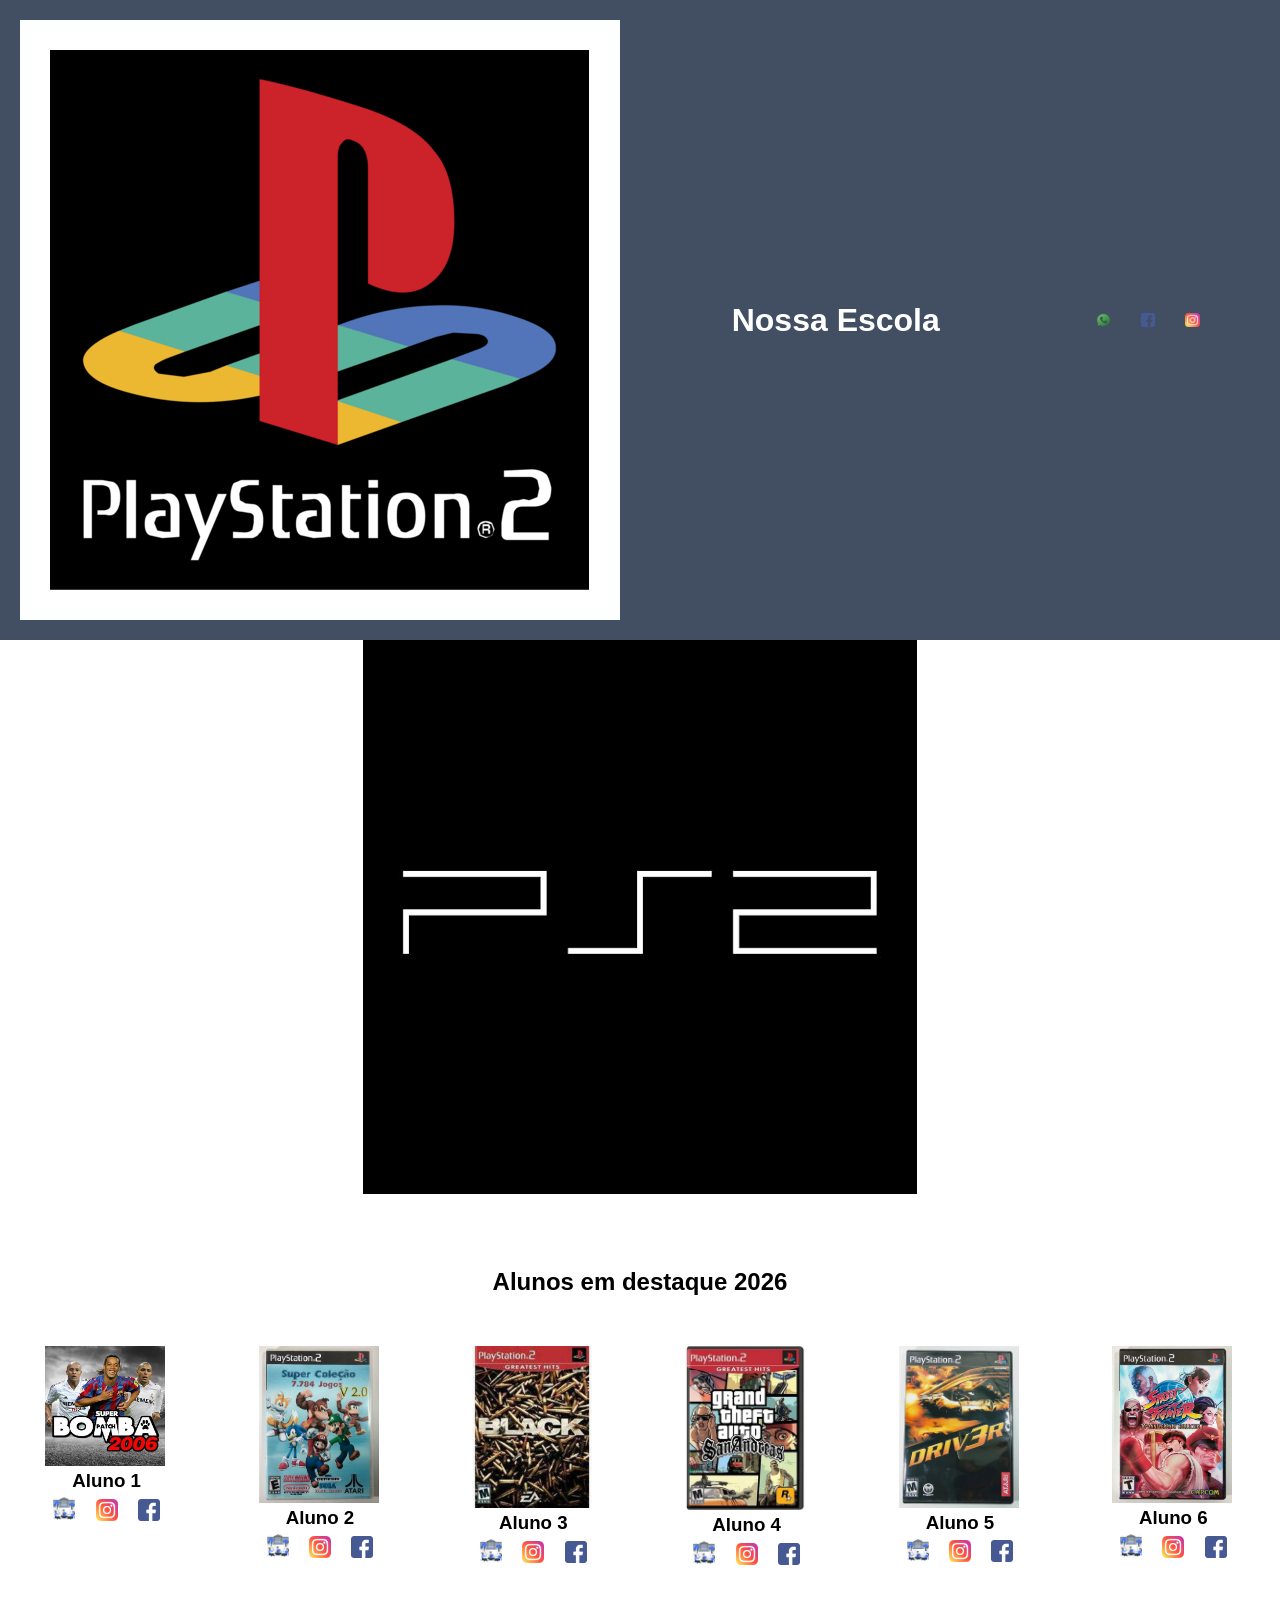
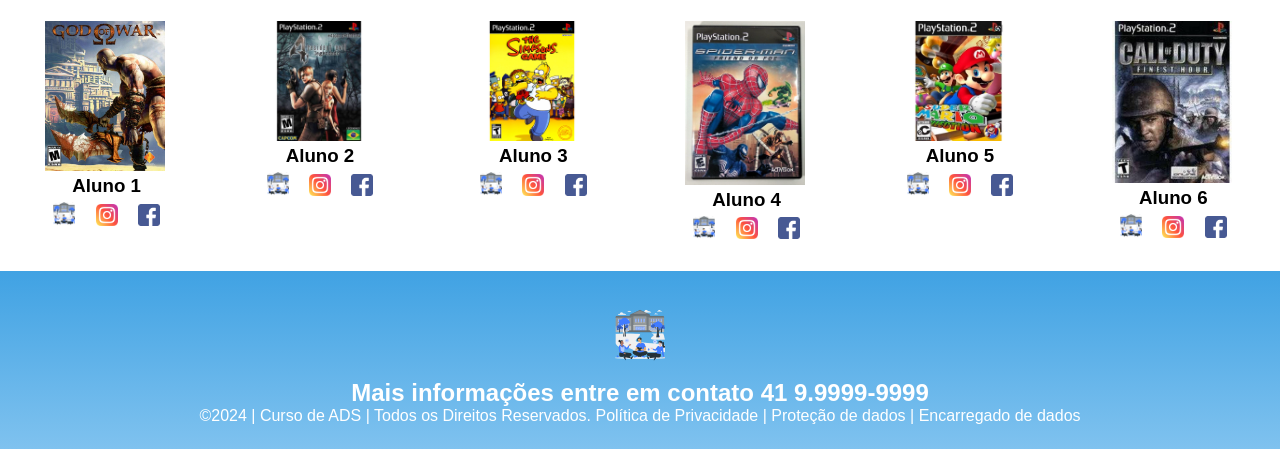
==== index.html @ 1014425b "80" ====
<!DOCTYPE html>
<html lang="pt-br">
<head>
<meta charset="UTF-8">
<meta name="viewport" content="width=device-width, initial-scale=1.0">
<title>Home | Nossa Escola</title>
<link rel="stylesheet" href="style.css">
</head>
<body>
<!--header é a parte do cabeçalho do site, é o topo da página-->
<header class="cabecalho-itens">
<img class="cabecalho_imagem" src="playstation-2-logo-png_seeklogo-298960.png" alt="Logo da
Página">
<h1 class="titulo_site">Nossa Escola</h1>
<div class="sociais">
<img class="sociais" src="whatsapp.png" alt="Logo do Whats da
Escola">
<img class="sociais" src="facebook.png" alt="Facebook da
Escola">
<img class="sociais" src="instagram.png" alt="instagram da
Escola">
</div>
</header>
<!--Seção banner 1 é a parte do paragrafo 1 da página-->
<section class="banner1">
<img class="escola.image" src="ps2.png" alt="Banner da Escola">
</section>
<!--Seção estudantes é a parte do paragrafo 2 da página -- "Meninos"-->
<!--altere em "src="estudante_menino_1.png" para src"nome da imagem do menino em
todos abaixo-->
<!--altere em "src="site_school.png" para src"nome da logo em todos abaixo-->
<!--para aumentar os alunos copie a div no edidor que corresponda desde a foto
até os icones abaixo - dúvidas chame o professor-->
<section class="estudante">
<h1 class="estudante_titulo">Alunos em destaque 2026</h1>
<p> </p>
<div class="estudantes_todos">
<div class="estudante-div">
<img class="estudante-imagem" src="bombapatch.jpeg" alt="Foto da
turma do 1CDS do ano de 2026">
<h3 class="estudante-nome">Aluno 1</h3>
<a href="https://cursos.alura.com.br/dashboard">
<p> </p>
<img class="estudante-icone" src="logo_nossa_escola.png" alt="Link do Site da
escola"></a>
<img class="estudante-icone" src="instagram.png" alt="Link do
Instagram">
<img class="estudante-icone" src="facebook.png" alt="Link do Facebook">
</div>
<div class="estudante-div">
<img class="estudante-imagem" src="nintendo50&75.webp" alt="Foto da
turma do 1CDS do ano de 2026">
<h3 class="estudante-nome">Aluno 2</h3>
<a href="https://cursos.alura.com.br/dashboard">
<p> </p>
<img class="estudante-icone" src="logo_nossa_escola.png" alt="Link do Site da
escola"></a>
<img class="estudante-icone" src="instagram.png" alt="Link do
Instagram">
<img class="estudante-icone" src="facebook.png" alt="Link do Facebook">
</div>
<div class="estudante-div">
<img class="estudante-imagem" src="black.jpg" alt="Foto da
turma do 1CDS do ano de 2026">
<h3 class="estudante-nome">Aluno 3</h3>
<a href="https://cursos.alura.com.br/dashboard">
<p> </p>
<img class="estudante-icone" src="logo_nossa_escola.png" alt="Link do Site da
escola"></a>
<img class="estudante-icone" src="instagram.png" alt="Link do
Instagram">
<img class="estudante-icone" src="facebook.png" alt="Link do Facebook">
</div>
<div class="estudante-div">
<img class="estudante-imagem" src="gtasa.jpg" alt="Foto da
turma do 1CDS do ano de 2026">
<h3 class="estudante-nome">Aluno 4</h3>
<a href="https://cursos.alura.com.br/dashboard">
<p> </p>
<img class="estudante-icone" src="logo_nossa_escola.png" alt="Link do Site da
escola"></a>
<img class="estudante-icone" src="instagram.png" alt="Link do
Instagram">
<img class="estudante-icone" src="facebook.png" alt="Link do Facebook">
</div>
<div class="estudante-div">
<img class="estudante-imagem" src="driv3r.webp" alt="Foto da
turma do 1CDS do ano de 2026">
<h3 class="estudante-nome">Aluno 5</h3>
<a href="https://cursos.alura.com.br/dashboard">
<p> </p>
<img class="estudante-icone" src="logo_nossa_escola.png" alt="Link do Site da
escola"></a>
<img class="estudante-icone" src="instagram.png" alt="Link do
Instagram">
<img class="estudante-icone" src="facebook.png" alngt="Link do Facebook">
</div>

<div class="estudante-div">
<img class="estudante-imagem" src="fighter.webp" alt="Foto da
turma do 1CDS do ano de 2026">
<h3 class="estudante-nome">Aluno 6</h3>
<a href="https://cursos.alura.com.br/dashboard">
<p> </p>
<img class="estudante-icone" src="logo_nossa_escola.png" alt="Link do
Site da escola"></a>
<img class="estudante-icone" src="instagram.png" alt="Link do
Instagram">
<img class="estudante-icone" src="facebook.png" alt="Link do
Facebook">
</div>
</div>
</section>

<!--Seção estudantes é a parte do paragrafo 3 da página -- "Meninas"-->
<!--altere em "src="estudante_menina_1.png" para src"nome da imagem do menina em
todas abaixo-->
<!--altere em "src="site_school.png" para src"nome da logo em todos abaixo-->
<section class="estudante">
<div class="estudantes_todos">
<div class="estudante-div">
<img class="estudante-imagem" src="God_of_War_2005_capa.png" alt="Foto da
turma do 1CDS do ano de 2023">
<h3 class="estudante-nome">Aluno 1</h3>
<a href="https://cursos.alura.com.br/dashboard">
<p> </p>
<img class="estudante-icone" src="logo_nossa_escola.png" alt="Link do Site da
escola"></a>
<img class="estudante-icone" src="instagram.png" alt="Link do Instagram">
<img class="estudante-icone" src="facebook.png" alt="Link do Facebook">
</div>
<div class="estudante-div">
<img class="estudante-imagem" src="residentevil.jpeg" alt="Foto da
turma do 1CDS do ano de 2023">
<h3 class="estudante-nome">Aluno 2</h3>
<a href="https://cursos.alura.com.br/dashboard">
<p> </p>
<img class="estudante-icone" src="logo_nossa_escola.png" alt="Link do Site da
escola"></a>
<img class="estudante-icone" src="instagram.png" alt="Link do Instagram">
<img class="estudante-icone" src="facebook.png" alt="Link do Facebook">
</div>
<div class="estudante-div">
<img class="estudante-imagem" src="thesimpsons.jpeg" alt="Foto da
turma do 1CDS do ano de 2023">
<h3 class="estudante-nome">Aluno 3</h3>
<a href="https://cursos.alura.com.br/dashboard">
<p> </p>
<img class="estudante-icone" src="logo_nossa_escola.png" alt="Link do Site da
escola"></a>
<img class="estudante-icone" src="instagram.png" alt="Link do Instagram">
<img class="estudante-icone" src="facebook.png" alt="Link do Facebook">
</div>
<div class="estudante-div">
<img class="estudante-imagem" src="spiderman.webp" alt="Foto da
turma do 1CDS do ano de 2023">
<h3 class="estudante-nome">Aluno 4</h3>
<a href="https://cursos.alura.com.br/dashboard">
<p> </p>
<img class="estudante-icone" src="logo_nossa_escola.png" alt="Link do Site da
escola"></a>
<img class="estudante-icone" src="instagram.png" alt="Link do Instagram">
<img class="estudante-icone" src="facebook.png" alt="Link do Facebook">
</div>
<div class="estudante-div">
<img class="estudante-imagem" src="supermario.jpeg" alt="Foto da
turma do 1CDS do ano de 2023">
<h3 class="estudante-nome">Aluno 5</h3>
<a href="https://cursos.alura.com.br/dashboard">
<p> </p>
<img class="estudante-icone" src="logo_nossa_escola.png" alt="Link do Site da
escola"></a>
<img class="estudante-icone" src="instagram.png" alt="Link do Instagram">
<img class="estudante-icone" src="facebook.png" alt="Link do Facebook">
</div>
<div class="estudante-div">
<img class="estudante-imagem" src="callofduty.jpg" alt="Foto da turma do
1CDS do ano de 2023">
<h3 class="estudante-nome">Aluno 6</h3>
<a href="https://cursos.alura.com.br/dashboard">
<p> </p>
<img class="estudante-icone" src="logo_nossa_escola.png" alt="Link do Site
da escola"></a>
<img class="estudante-icone" src="instagram.png" alt="Link do Instagram">
<img class="estudante-icone" src="facebook.png" alt="Link do Facebook">
</div>
</div>
</section>
<!--Seção rodapé é a parte final da paragrafo 3 da página-->
<footer class="escola">
<img class="logo_rodape" src="logo_nossa_escola.png" alt="Logo da Escola">
<h2 class="escola-título">Mais informações entre em contato<a class="link"

href="https://wa.me/5541999999999"> 41 9.9999-9999 </a></h2>
<p></p>
<p>©2024 | Curso de ADS | Todos os Direitos Reservados.
Política de Privacidade | Proteção de dados | Encarregado de dados</p>
<p> </p>
</footer>
</body>
</html>
---- style.css ----
*{
margin: 0;
padding: 0;
box-sizing: border-box;
}
body{
font-family: "Poppins", sans-serif;
}
header{
background-color: #424e61;
color: white;
width: 100%;
padding: 20px;
}
.cabecalho-itens{
max-width: 1980px;
margin: 0 auto;
display: flex;
align-items: center;
justify-content: center;
}
.cabecalho-imagem{
width: 10%;
display: flex;
justify-content: flex-start;
align-items: center;
}
.titulo_site{
padding: 50px;
text-align: center;
width: 50%;
font: 30px;
}
.sociais{
display: flex;
justify-content: flex-end;
width: 25%;
padding-right: 30px;
}
.banner1{
display: flex;
justify-content: center;
}
.estudante_titulo{
padding: 50px;
text-align: center;

}
.estudante-nome{
text-align: center;
}
.estudante-imagem{
width: 120px;
}
.estudante-icone{
width: 38px;
padding: 4px 8px;
}
.estudante{
background-image: background-color(#faae43);
padding: 24px 0;
}

.estudante.div{
text-align: center;
padding: 24px 0;
}
.estudantes_todos{
display: flex;
justify-content: space-around;
}
.escola{
background-image: linear-gradient(#40A2E3,#7FC2EF);
color: white;
display: flex;
justify-content:center;
padding: 24px 0;
text-align:center;
display:block;
}
.escola-titulo{
padding: 50px;
text-align: center;
}
.logo_rodape{
height: 80px;
padding: 12px 0;

}

.link{
color: #ffffff;
text-decoration: none;
}
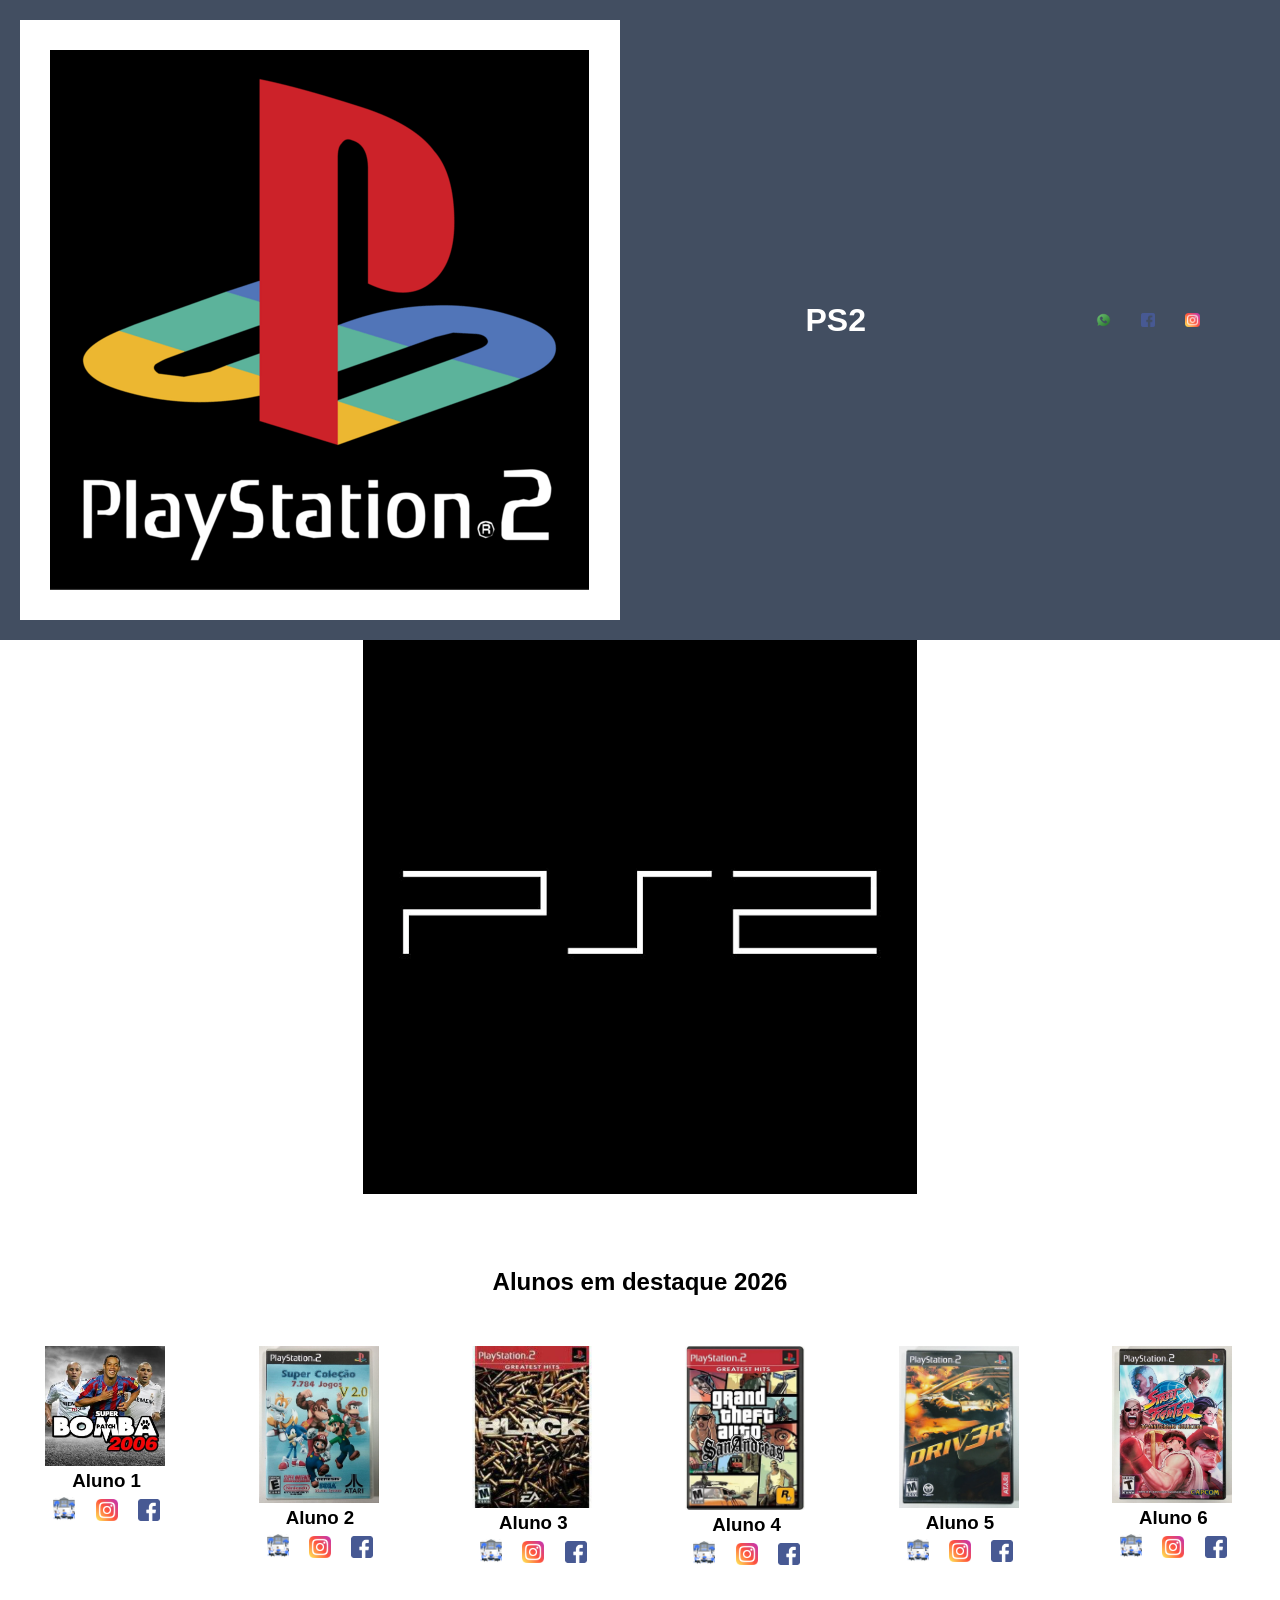
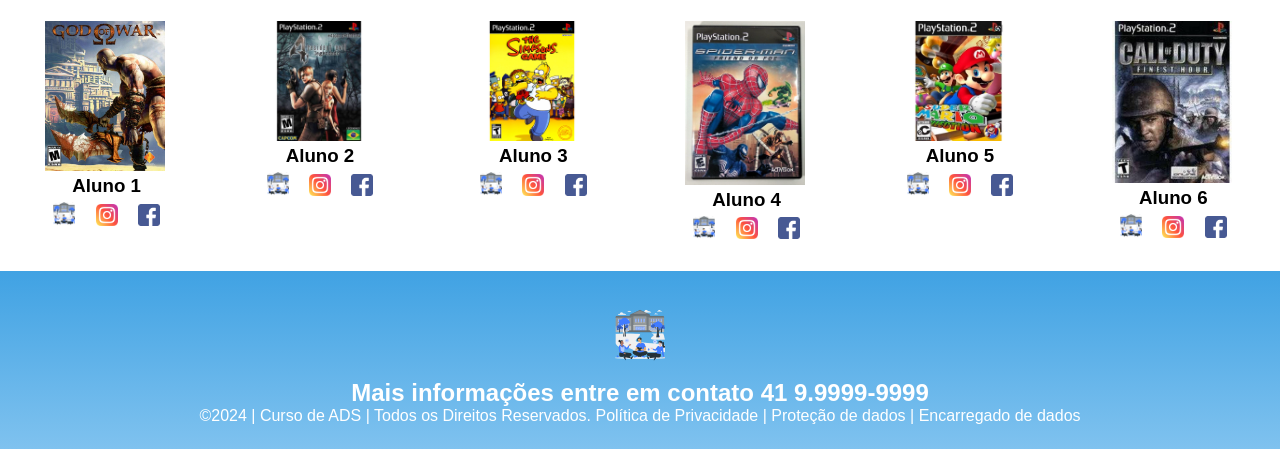
==== commit 5fd59310: "1988" ====
--- a/index.html
+++ b/index.html
@@ -11,7 +11,7 @@
 <header class="cabecalho-itens">
 <img class="cabecalho_imagem" src="playstation-2-logo-png_seeklogo-298960.png" alt="Logo da
 Página">
-<h1 class="titulo_site">Nossa Escola</h1>
+<h1 class="titulo_site">PS2</h1>
 <div class="sociais">
 <img class="sociais" src="whatsapp.png" alt="Logo do Whats da
 Escola">
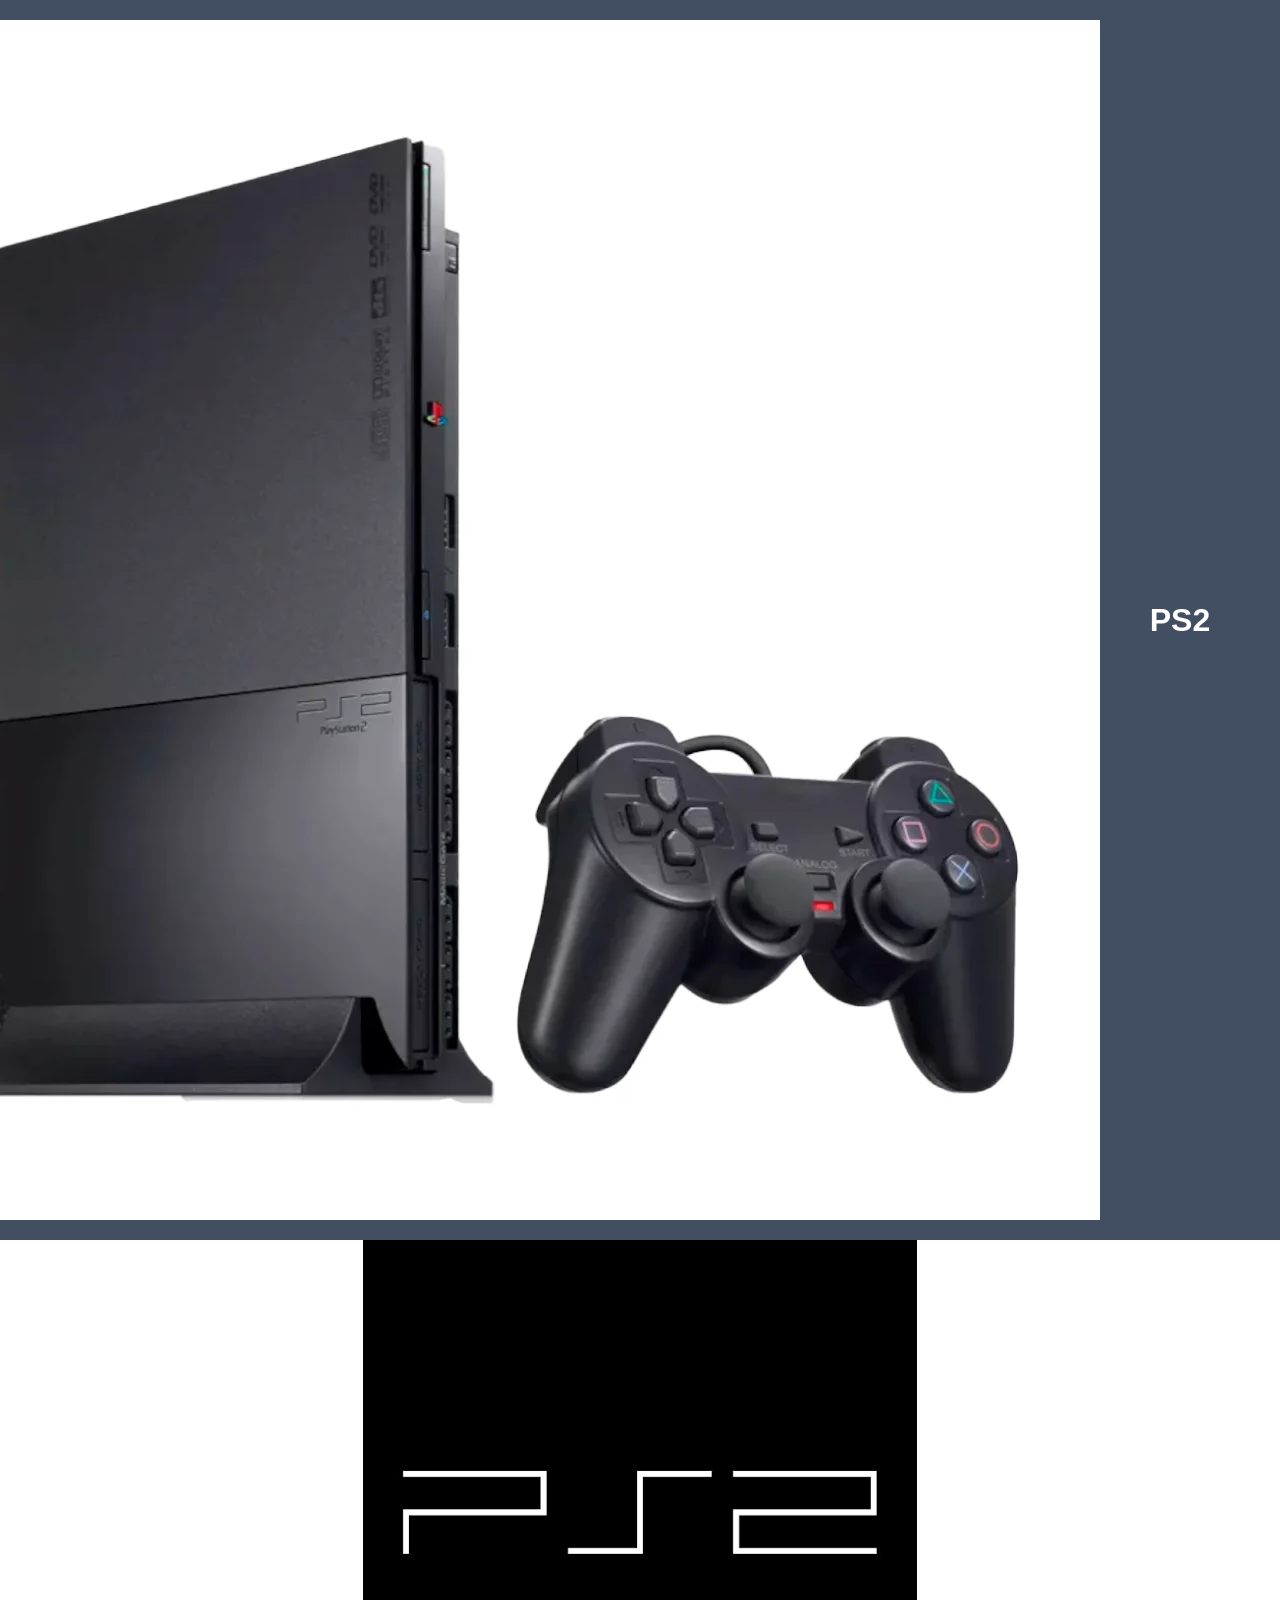
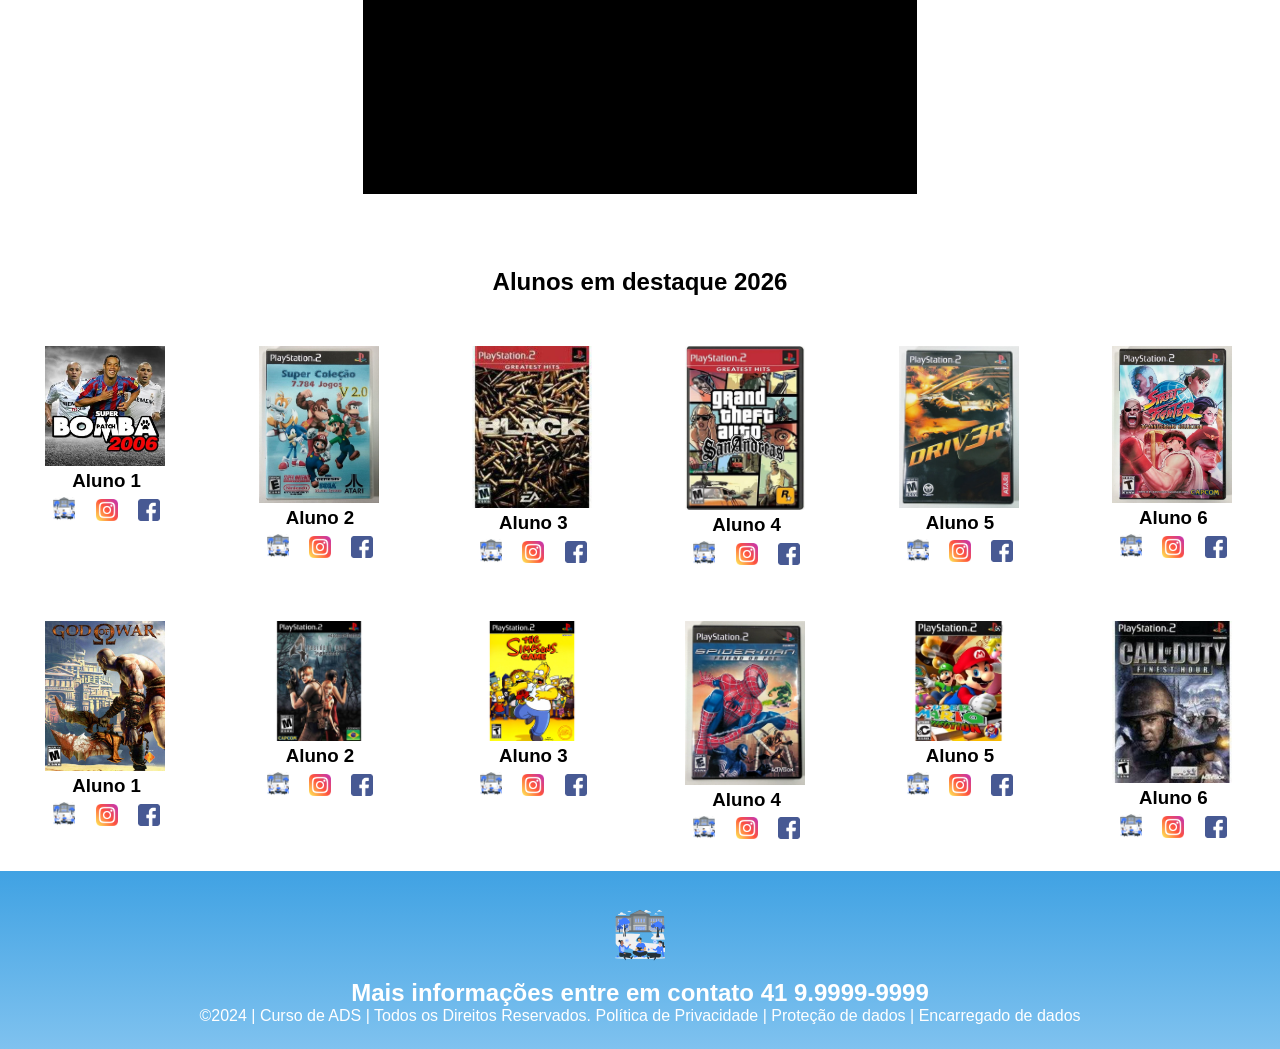
==== commit 7a135b57: "000" ====
--- a/index.html
+++ b/index.html
@@ -9,7 +9,7 @@
 <body>
 <!--header é a parte do cabeçalho do site, é o topo da página-->
 <header class="cabecalho-itens">
-<img class="cabecalho_imagem" src="playstation-2-logo-png_seeklogo-298960.png" alt="Logo da
+<img class="cabecalho_imagem" src="ps2gg.webp" alt="Logo da
 Página">
 <h1 class="titulo_site">PS2</h1>
 <div class="sociais">
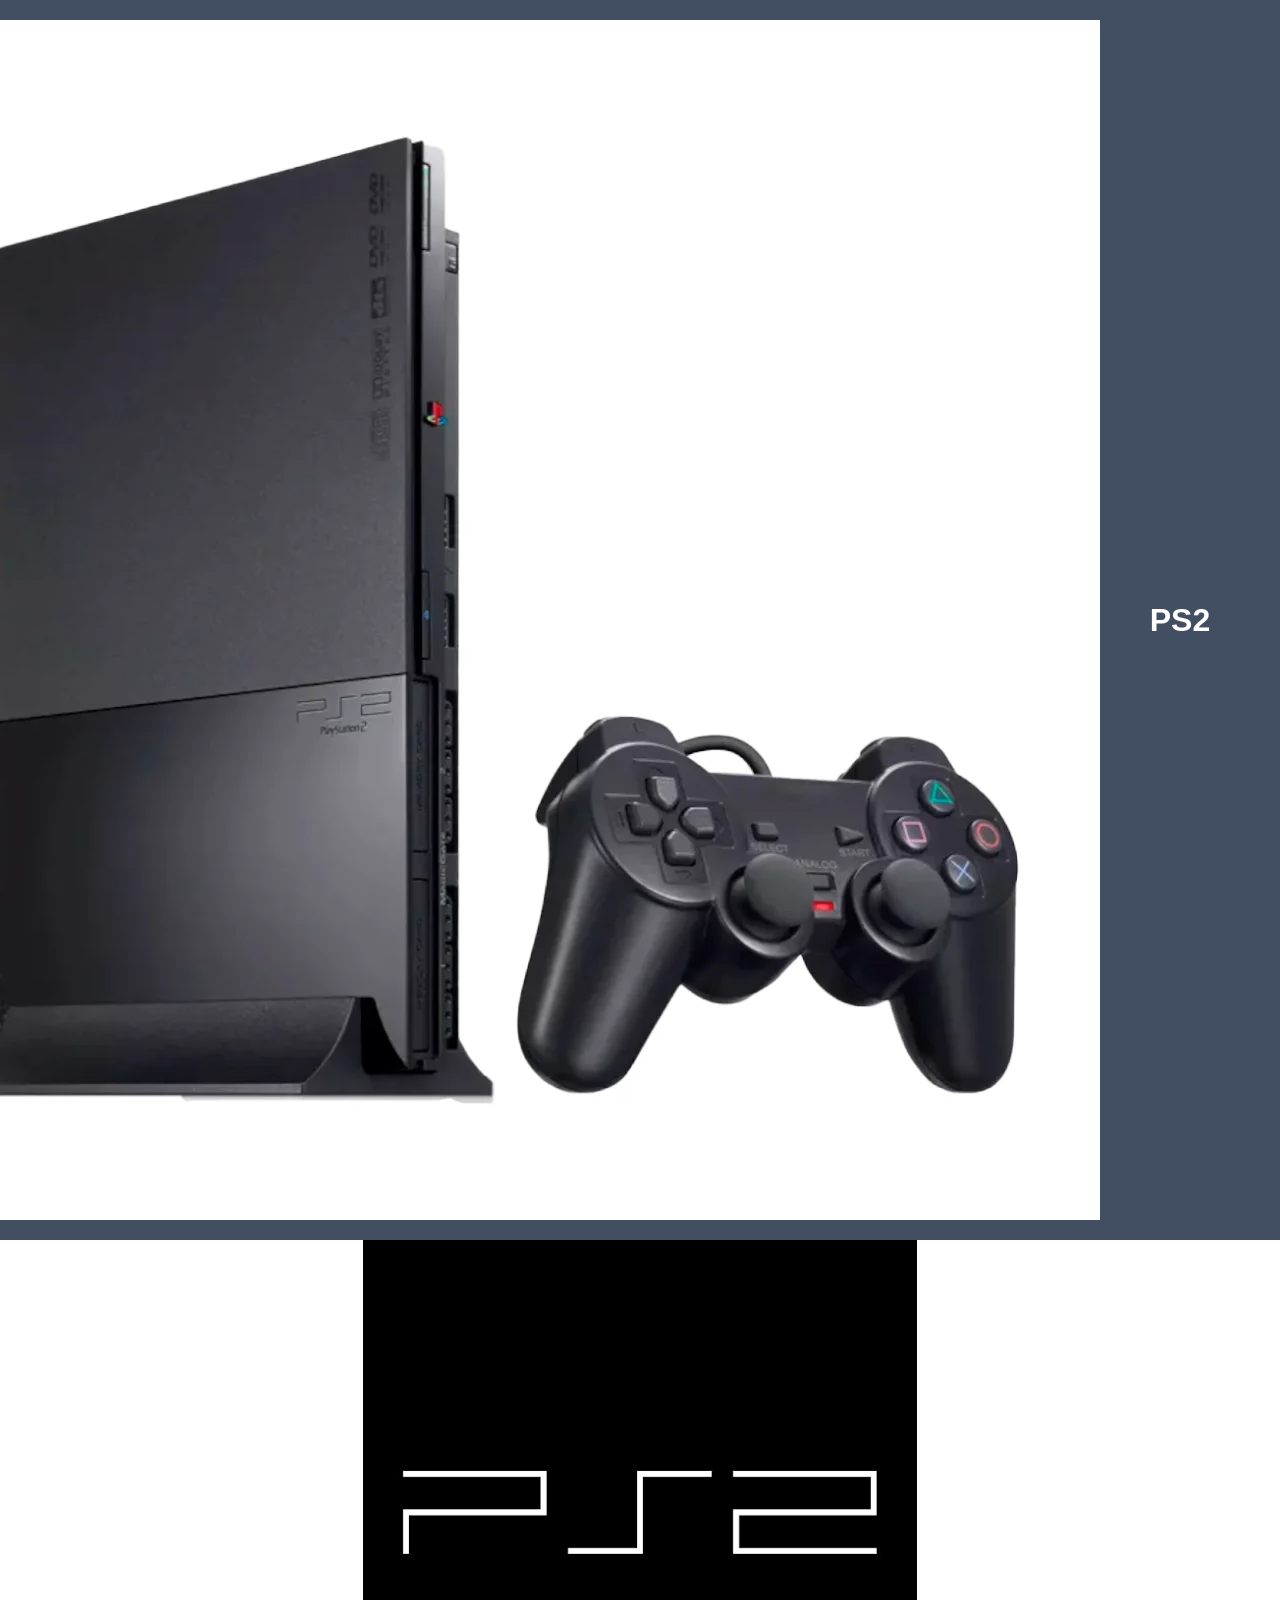
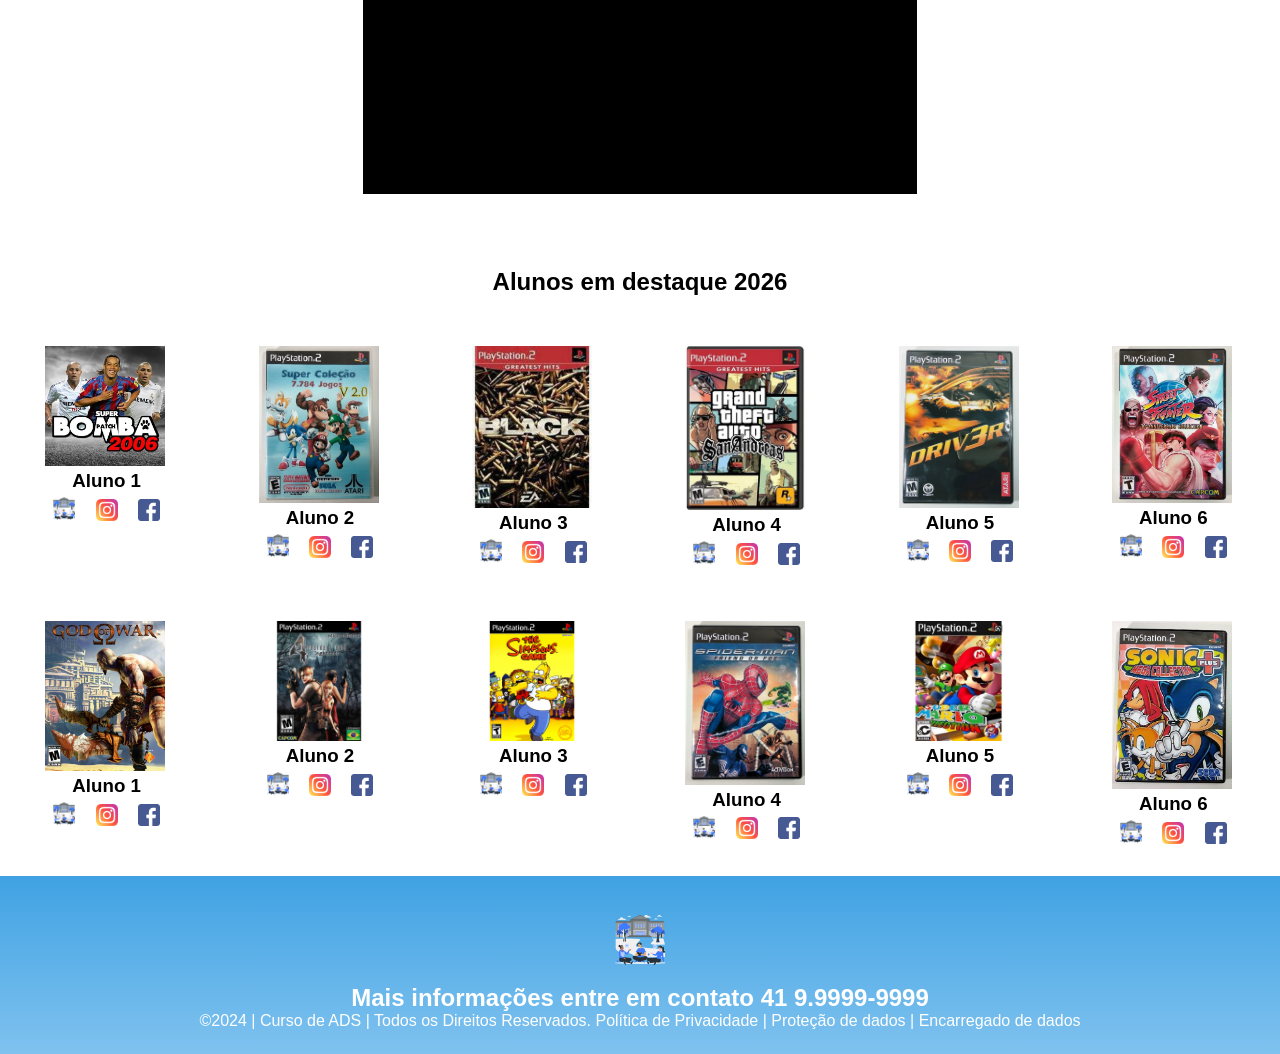
==== commit b197e095: "iii" ====
--- a/index.html
+++ b/index.html
@@ -174,7 +174,7 @@
 <img class="estudante-icone" src="facebook.png" alt="Link do Facebook">
 </div>
 <div class="estudante-div">
-<img class="estudante-imagem" src="callofduty.jpg" alt="Foto da turma do
+<img class="estudante-imagem" src="sonic.jpeg" alt="Foto da turma do
 1CDS do ano de 2023">
 <h3 class="estudante-nome">Aluno 6</h3>
 <a href="https://cursos.alura.com.br/dashboard">
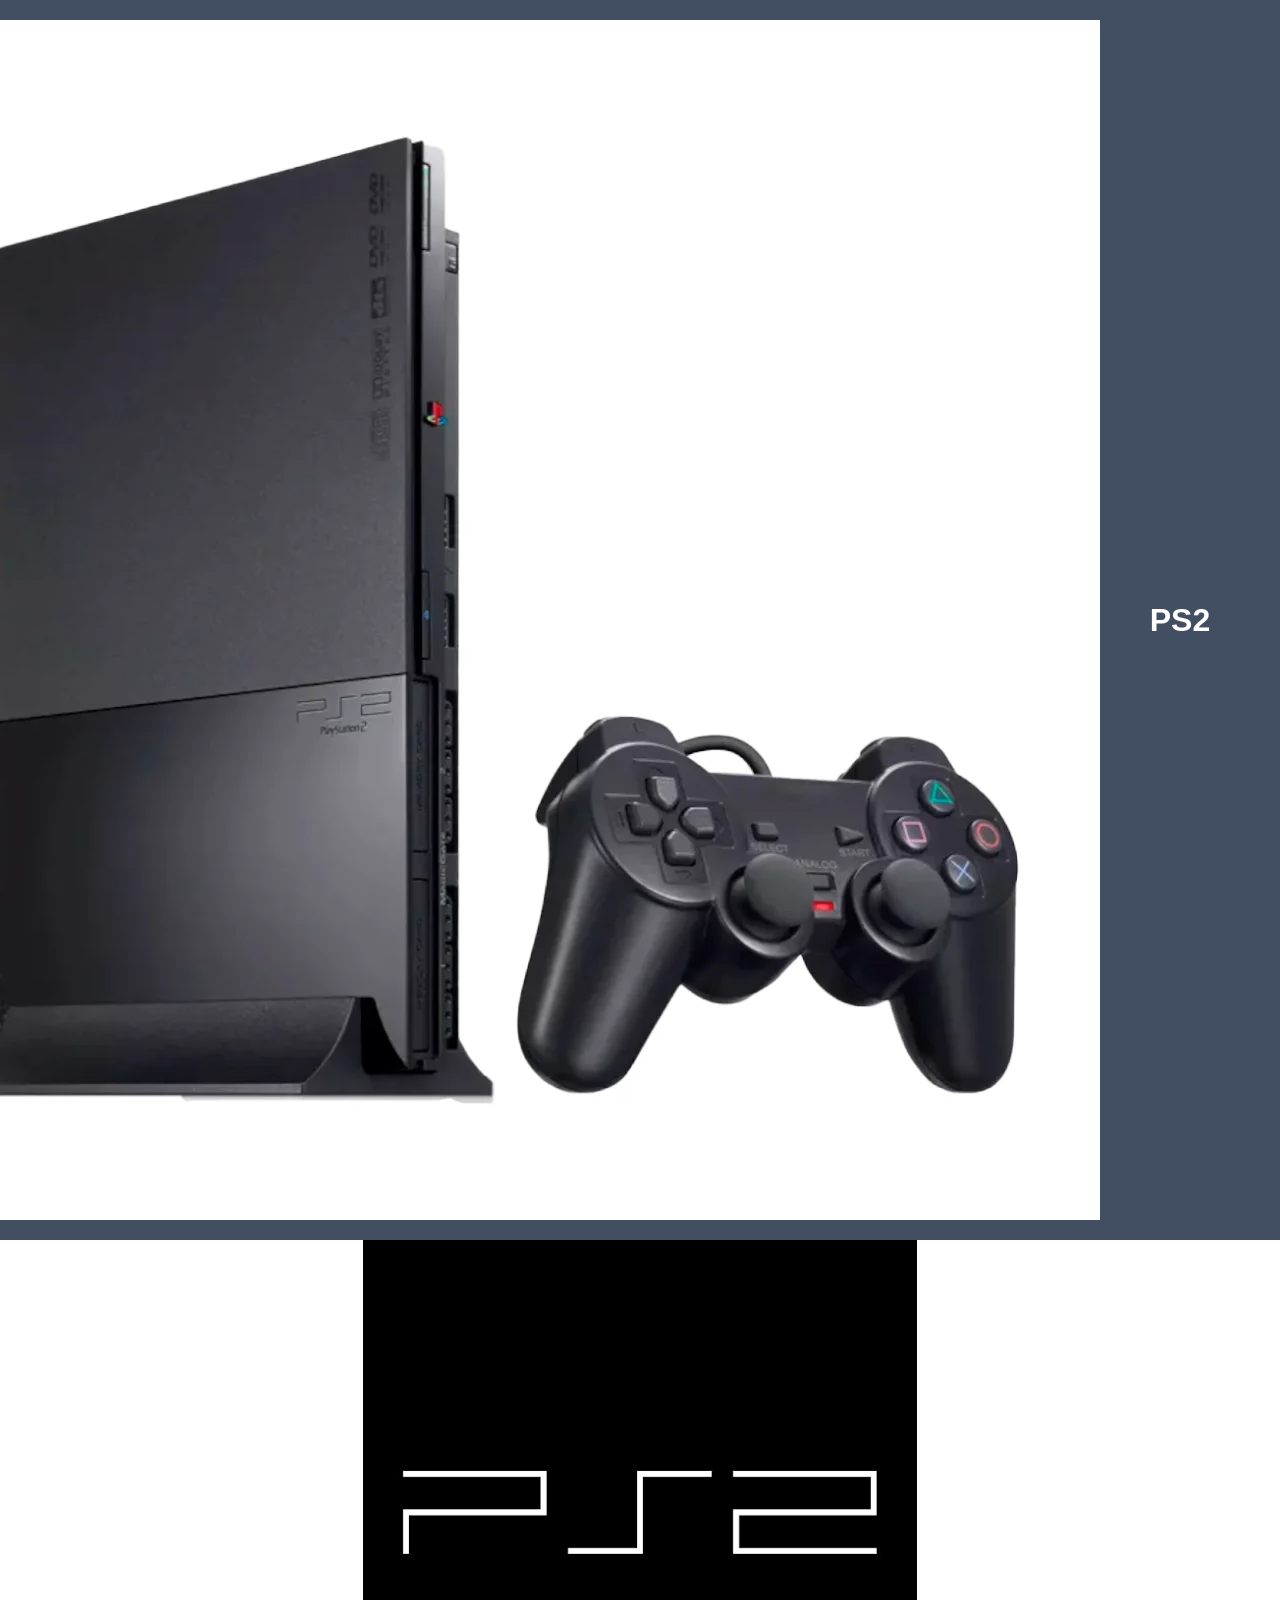
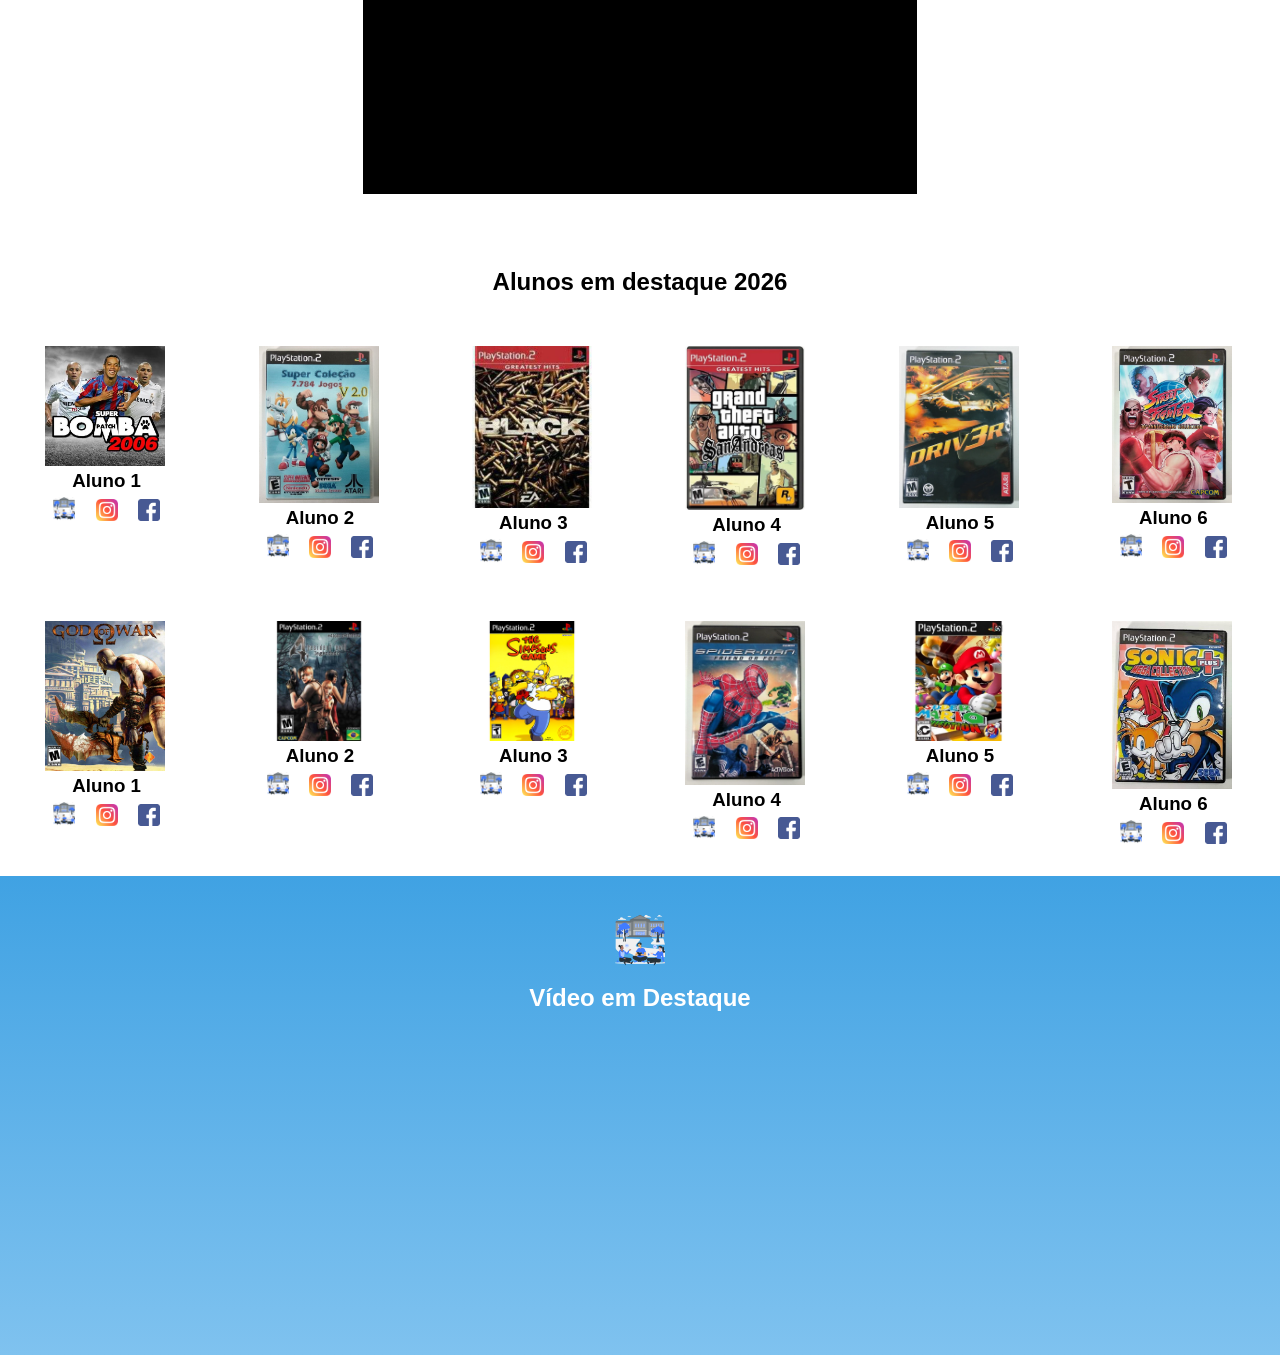
==== commit 0911117f: "0984" ====
--- a/index.html
+++ b/index.html
@@ -155,7 +155,7 @@
 <img class="estudante-imagem" src="spiderman.webp" alt="Foto da
 turma do 1CDS do ano de 2023">
 <h3 class="estudante-nome">Aluno 4</h3>
-<a href="https://cursos.alura.com.br/dashboard">
+<a href="">
 <p> </p>
 <img class="estudante-icone" src="logo_nossa_escola.png" alt="Link do Site da
 escola"></a>
@@ -189,13 +189,16 @@
 <!--Seção rodapé é a parte final da paragrafo 3 da página-->
 <footer class="escola">
 <img class="logo_rodape" src="logo_nossa_escola.png" alt="Logo da Escola">
-<h2 class="escola-título">Mais informações entre em contato<a class="link"
-
-href="https://wa.me/5541999999999"> 41 9.9999-9999 </a></h2>
-<p></p>
-<p>©2024 | Curso de ADS | Todos os Direitos Reservados.
-Política de Privacidade | Proteção de dados | Encarregado de dados</p>
-<p> </p>
-</footer>
-</body>
-</html>
+<section class="video-container">
+  <h2>Vídeo em Destaque</h2>
+  <iframe 
+    width="560" 
+    height="315" 
+    src="https://www.youtube.com/embed/-xRHCyYLHRY?si=P3HsbfzzuFMOgbCf" 
+    title="YouTube video player" 
+    frameborder="0" 
+    allow="accelerometer; autoplay; clipboard-write; encrypted-media; gyroscope; picture-in-picture; web-share" 
+    referrerpolicy="strict-origin-when-cross-origin" 
+    allowfullscreen>
+  </iframe>
+</section>
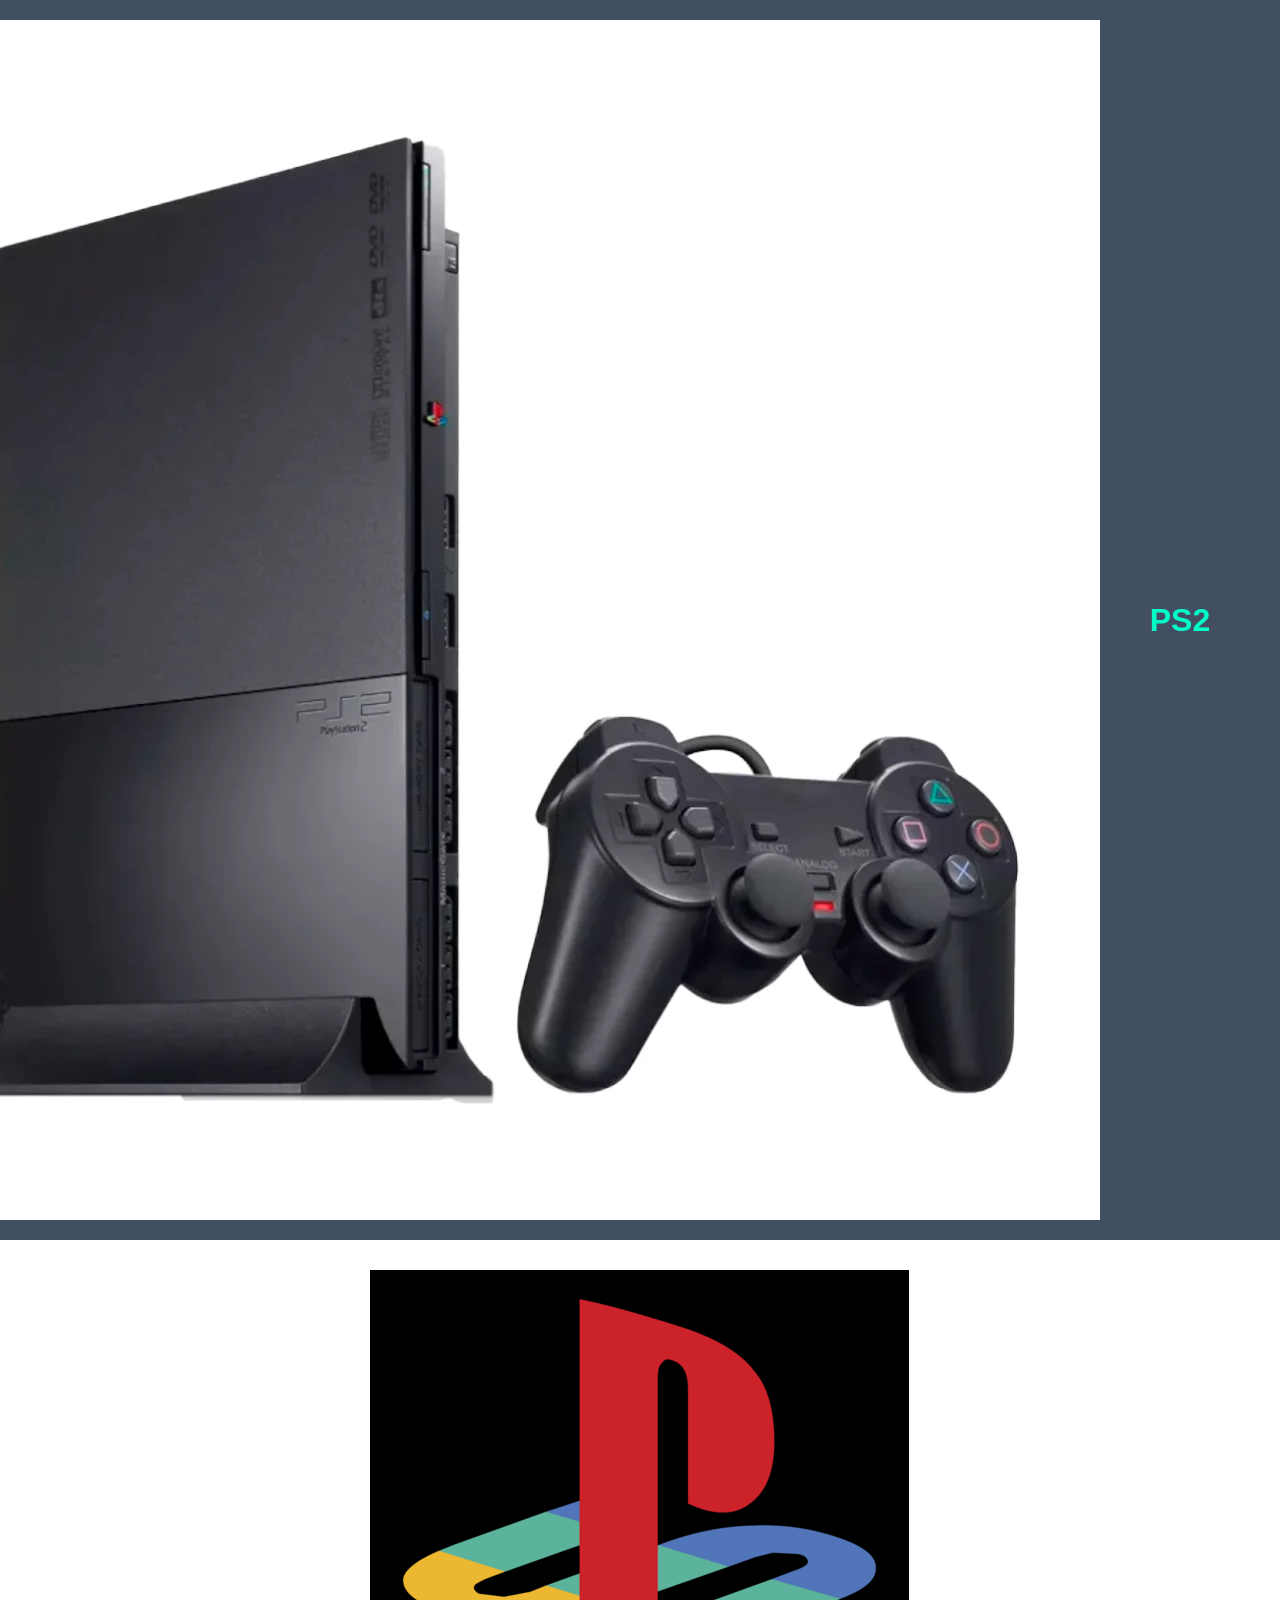
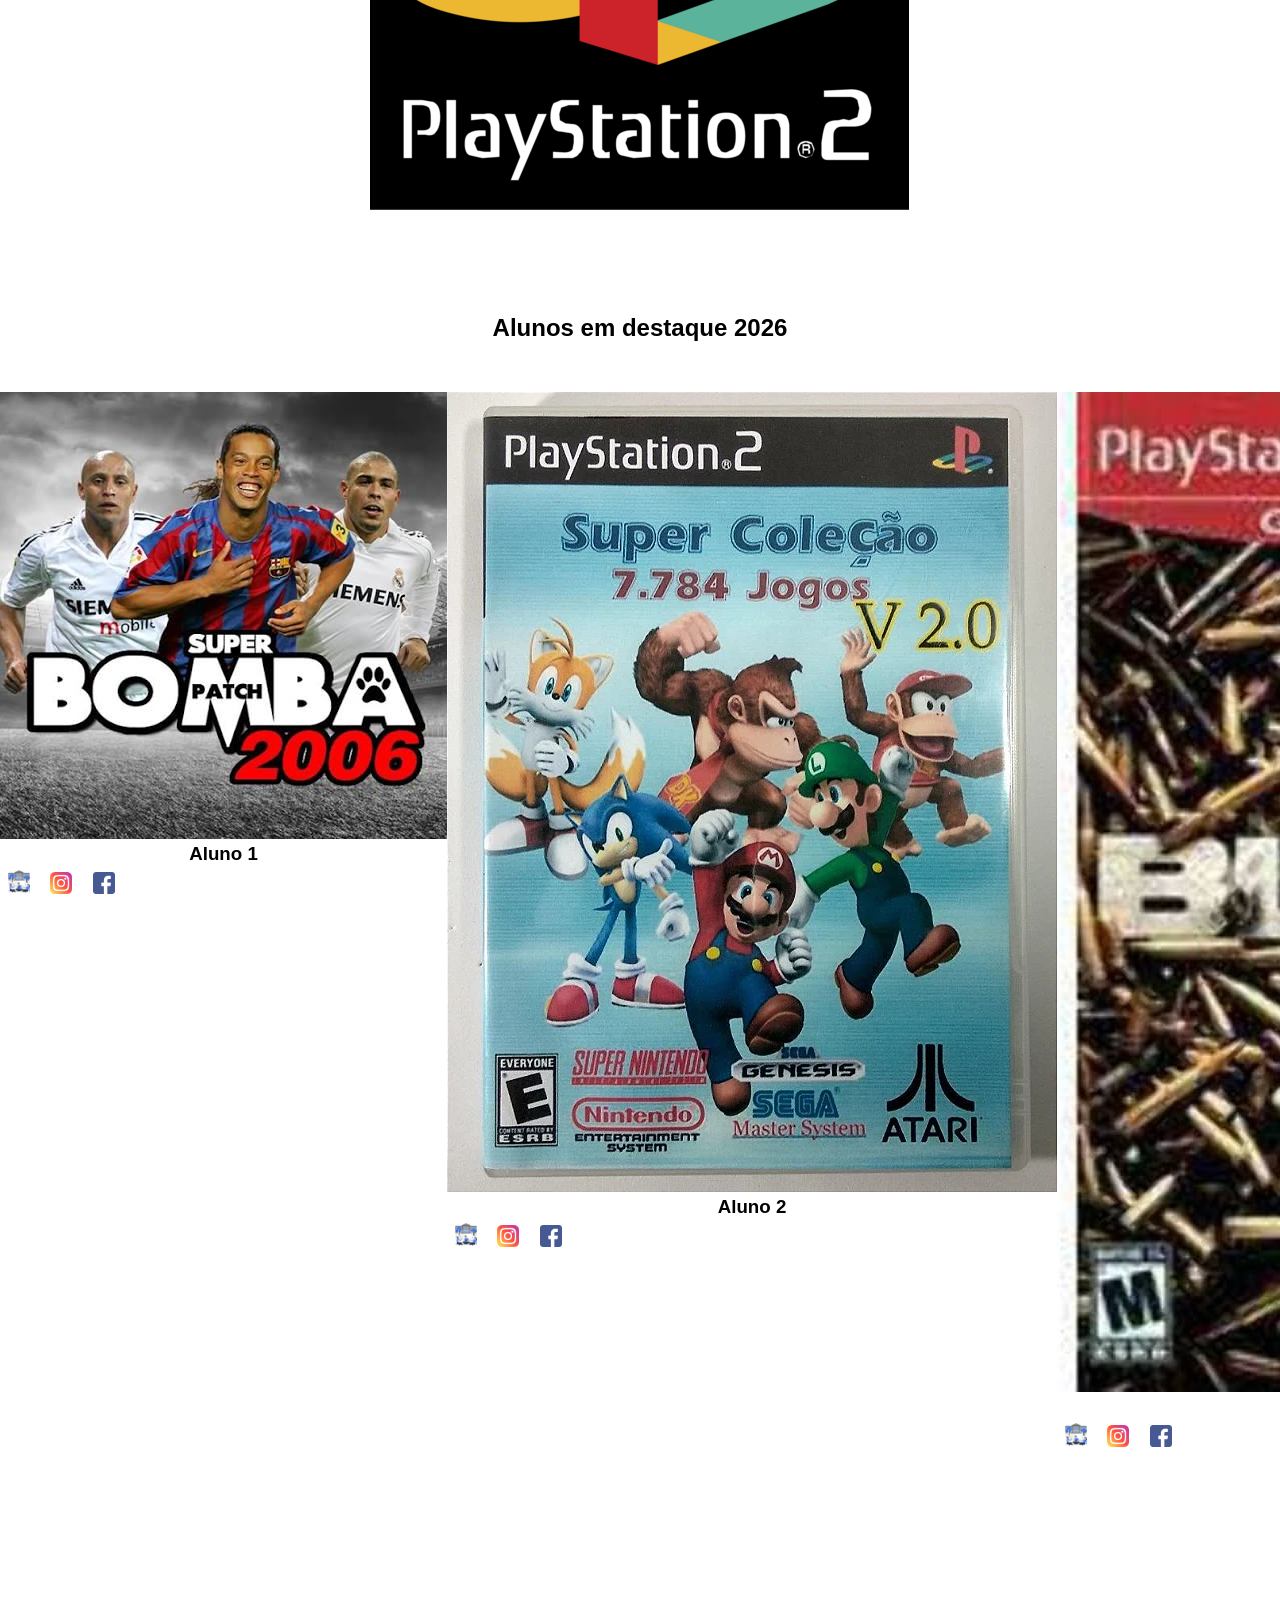
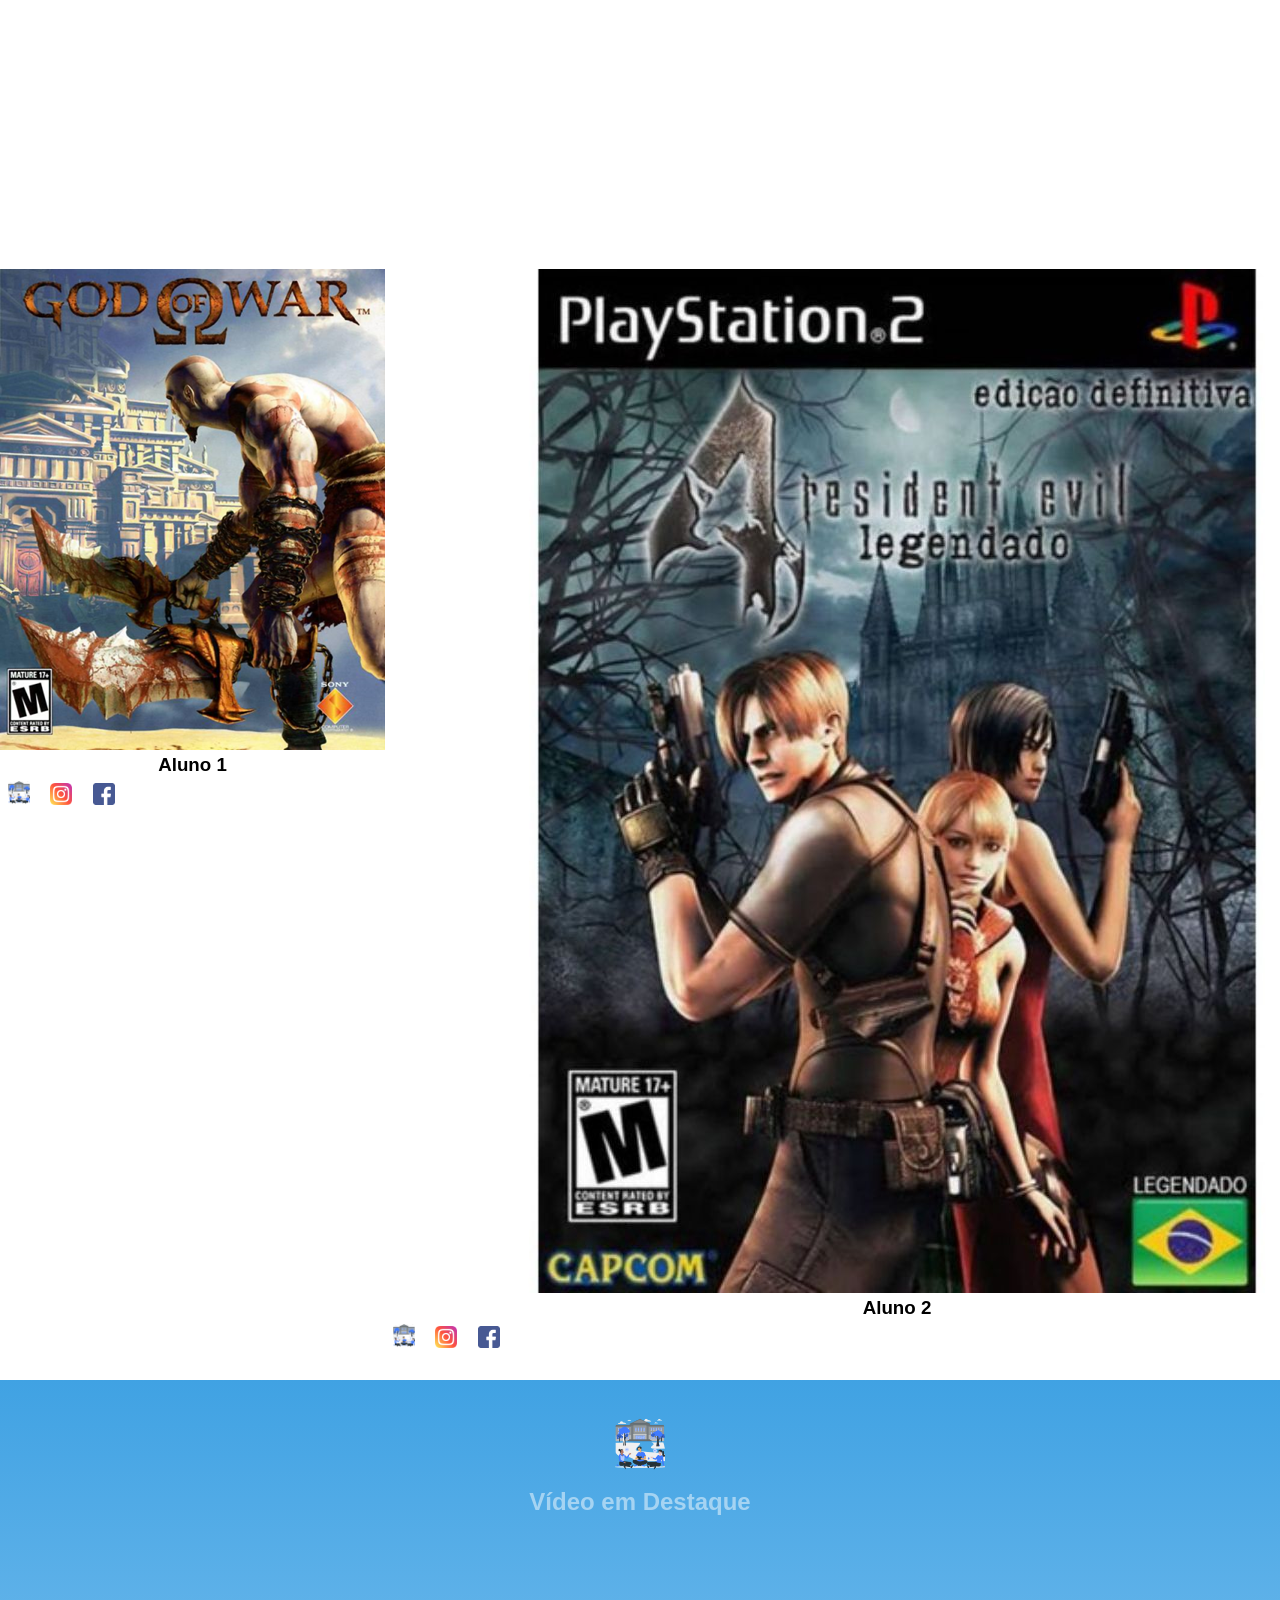
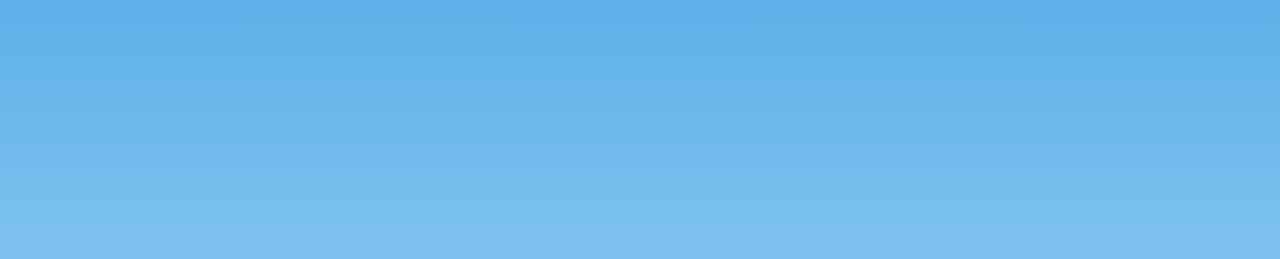
==== commit 48771b0f: "76" ====
--- a/index.html
+++ b/index.html
@@ -23,7 +23,7 @@
 </header>
 <!--Seção banner 1 é a parte do paragrafo 1 da página-->
 <section class="banner1">
-<img class="escola.image" src="ps2.png" alt="Banner da Escola">
+<img class="escola.image" src="playstation-2-logo-png_seeklogo-298960.png" alt="Banner da Escola">
 </section>
 <!--Seção estudantes é a parte do paragrafo 2 da página -- "Meninos"-->
 <!--altere em "src="estudante_menino_1.png" para src"nome da imagem do menino em
--- a/style.css
+++ b/style.css
@@ -8,7 +8,7 @@
 }
 header{
 background-color: #424e61;
-color: white;
+color: rgb(3, 255, 200);
 width: 100%;
 padding: 20px;
 }
@@ -48,7 +48,19 @@
 }
 .estudante-nome{
 text-align: center;
-}
+}<section class="video-container">
+  <h2>Vídeo em Destaque</h2>
+  <iframe 
+    width="560" 
+    height="315" 
+    src="https://www.youtube.com/embed/-xRHCyYLHRY?si=P3HsbfzzuFMOgbCf" 
+    title="YouTube video player" 
+    frameborder="0" 
+    allow="accelerometer; autoplay; clipboard-write; encrypted-media; gyroscope; picture-in-picture; web-share" 
+    referrerpolicy="strict-origin-when-cross-origin" 
+    allowfullscreen>
+  </iframe>
+</section>
 .estudante-imagem{
 width: 120px;
 }
@@ -71,7 +83,7 @@
 }
 .escola{
 background-image: linear-gradient(#40A2E3,#7FC2EF);
-color: white;
+color: rgba(255, 255, 255, 0.486);
 display: flex;
 justify-content:center;
 padding: 24px 0;
@@ -89,6 +101,6 @@
 }
 
 .link{
-color: #ffffff;
+color: #95999900;
 text-decoration: none;
 }
